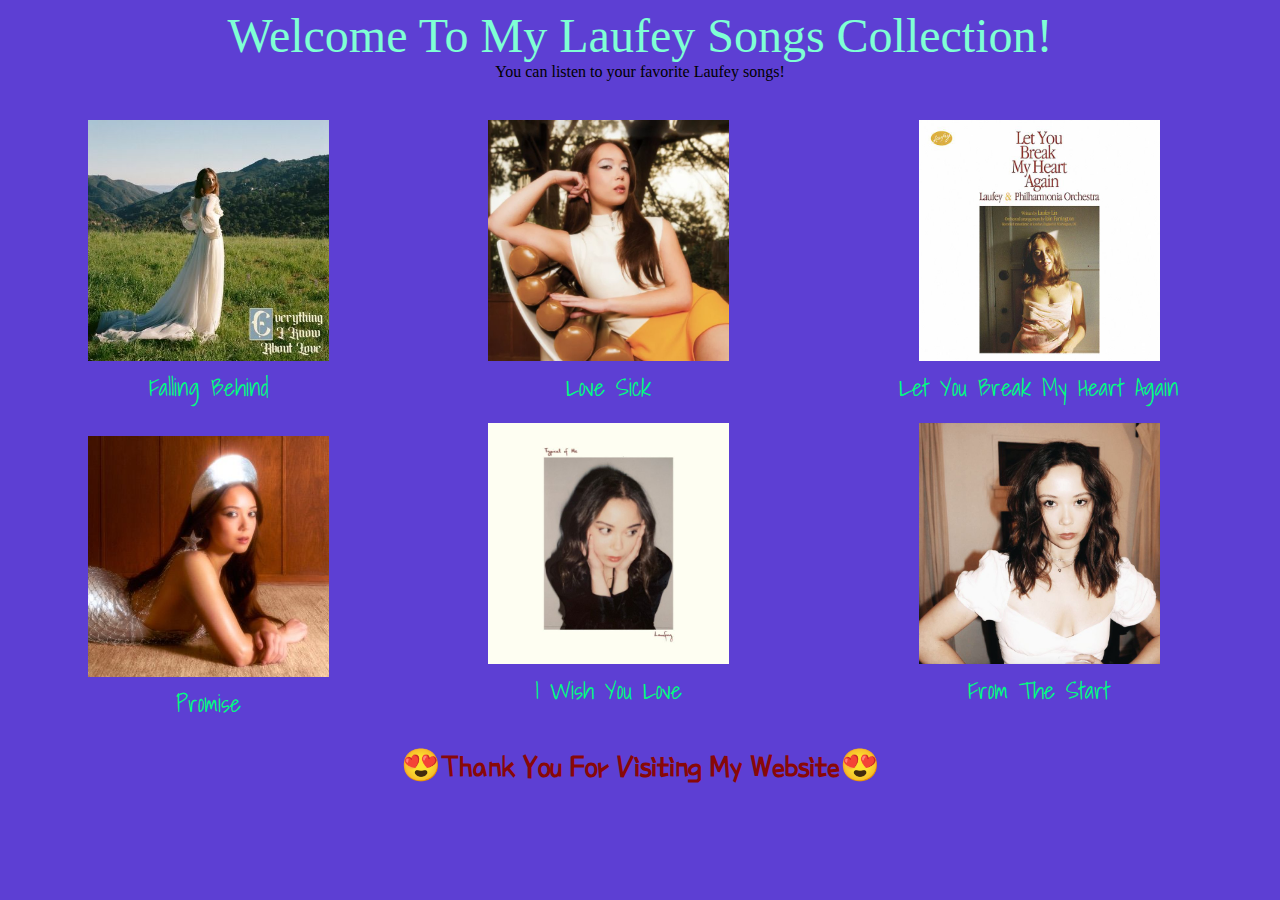
==== index.html @ 8c1f628a "Add files via upload" ====
<!DOCTYPE html>
<html lang="en">
<head>
  <meta charset="UTF-8">
  <meta name="viewport" content="width=device-width, initial-scale=1.0">
  <title>Laufey Libary</title>
  <link rel="shortcut icon" href="laufey.jpg" type="image/x-icon">
  <link rel="stylesheet" href="style2.css">

</head>
<body bgcolor="#5D3FD3">

  <center>
    <font face="Comic Sans MS" size="50" color="aquamarine">Welcome To My Laufey Songs Collection!</font><br>
    <font face="Cooper Black" size="3">You can listen to your favorite Laufey songs!</font>
  </center> <br><br>

  <table width="100%">
    <tr align="center">
      <td>
        <a href="fbehind.html"><img src="fb.jpg" width="241px" height="241px"></a><br>
        <font  size="5" >Falling Behind </i></font>
      </td>
      <td>
        <a href="lsick.html"><img src="lsick.jpg" width="241px" height="241px"></a><br>
          <font size="5" > Love Sick </i></font>
      </td>
      <td>
        <a href="lybmh.html"><img src="lybmh.jpg" width="241px" height="241px"></a><br>
          <font  size="5" > Let You Break My Heart Again </i></font>
      </td>
    </tr> 

    <tr align="center"> 
      <td> <br>
        <a href="promise.html"><img src="promise.jpg" width="241px" height="241px"></a><br>
          <font size="5" > Promise </i></font>
      </td>
      <td>
        <a href="iwulove.html"><img src="iwulove.jpg" width="241px" height="241px"></a><br>
          <font size="5" > I Wish You Love </i></font>
      </td>
      <td>
        <a href="ftstart.html"><img src="ftstart.jpg" width="241px" height="241px"></a><br>
          <font  size="5" > From The Start </i></font>
      </td>
    </tr>
  </table>


  <center><font color="#880808" align="center">
    <h1>😍Thank You For Visiting My Website😍</h1>
</font>
</center>

</body>
</html>

</body>
</html>
---- style2.css ----
@import url('https://fonts.googleapis.com/css2?family=Concert+One&family=Corinthia:wght@700&family=Poor+Story&family=Shadows+Into+Light&display=swap');

.title{
    color:aquamarine;
    font-weight: lighter;
    letter-spacing: 2px;
    font-family: "Comic Sans MS";
    text-align: center;
    font-size: 16px;
}
.home{
    font-family: 'Poor Story', cursive;
    font-size: 25px;
}
.fs{
    display: flex;
    justify-content: center;
}
.lyrices{
    font-family: 'Shadows Into Light', cursive;
    color: #003b3d;
    font-size: 20px;
}
td{
    font-family: 'Shadows Into Light', cursive;
    color: #00FF7F;
}
h1{
    font-family: 'Poor Story', cursive;
}
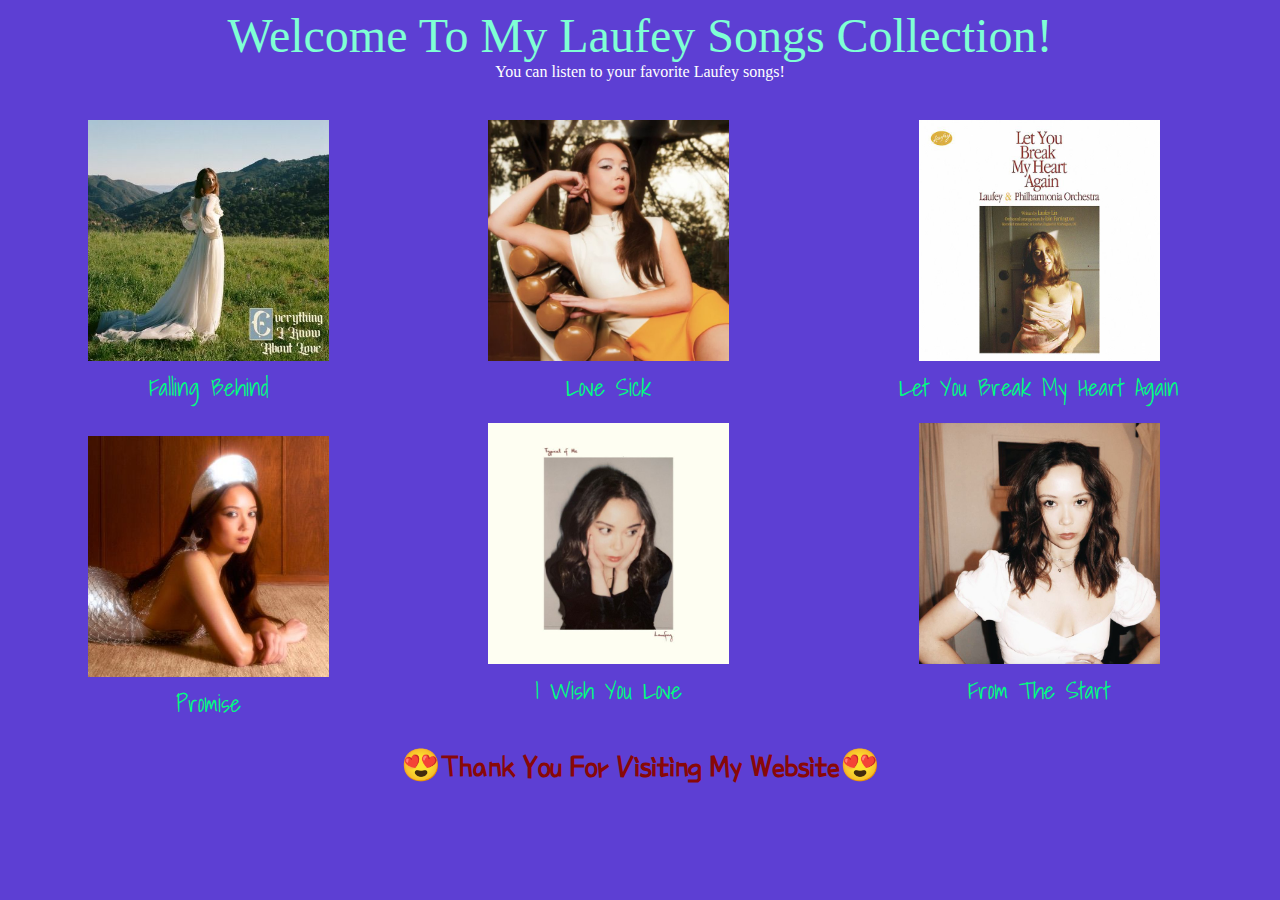
==== commit 49149696: "Update index.html" ====
--- a/index.html
+++ b/index.html
@@ -6,43 +6,43 @@
   <meta name="viewport" content="width=device-width, initial-scale=1.0">
   <title>Laufey Libary</title>
   <link rel="shortcut icon" href="laufey.jpg" type="image/x-icon">
-  <link rel="stylesheet" href="style2.css">
+  <link rel="stylesheet" href="style.css">
 
 </head>
 <body bgcolor="#5D3FD3">
 
   <center>
     <font face="Comic Sans MS" size="50" color="aquamarine">Welcome To My Laufey Songs Collection!</font><br>
-    <font face="Cooper Black" size="3">You can listen to your favorite Laufey songs!</font>
+    <font face="Cooper Black" size="3" color="white">You can listen to your favorite Laufey songs!</font>
   </center> <br><br>
 
   <table width="100%">
     <tr align="center">
       <td>
-        <a href="fbehind.html"><img src="fb.jpg" width="241px" height="241px"></a><br>
+        <a href="fbehind.html"><img src="fb.jpg" width="241px" height="241px" class="s"></a><br>
         <font  size="5" >Falling Behind </i></font>
       </td>
       <td>
-        <a href="lsick.html"><img src="lsick.jpg" width="241px" height="241px"></a><br>
+        <a href="lsick.html"><img src="lsick.jpg" width="241px" height="241px" class="s"></a><br>
           <font size="5" > Love Sick </i></font>
       </td>
       <td>
-        <a href="lybmh.html"><img src="lybmh.jpg" width="241px" height="241px"></a><br>
+        <a href="lybmh.html"><img src="lybmh.jpg" width="241px" height="241px" class="s"></a><br>
           <font  size="5" > Let You Break My Heart Again </i></font>
       </td>
     </tr> 
 
     <tr align="center"> 
       <td> <br>
-        <a href="promise.html"><img src="promise.jpg" width="241px" height="241px"></a><br>
+        <a href="promise.html"><img src="promise.jpg" width="241px" height="241px" class="s"></a><br>
           <font size="5" > Promise </i></font>
       </td>
       <td>
-        <a href="iwulove.html"><img src="iwulove.jpg" width="241px" height="241px"></a><br>
+        <a href="iwulove.html"><img src="iwulove.jpg" width="241px" height="241px" class="s"></a><br>
           <font size="5" > I Wish You Love </i></font>
       </td>
       <td>
-        <a href="ftstart.html"><img src="ftstart.jpg" width="241px" height="241px"></a><br>
+        <a href="ftstart.html"><img src="ftstart.jpg" width="241px" height="241px" class="s"></a><br>
           <font  size="5" > From The Start </i></font>
       </td>
     </tr>
@@ -58,4 +58,4 @@
 </html>
 
 </body>
-</html>+</html>
--- a/style.css
+++ b/style.css
@@ -0,0 +1,13 @@
+@import url('https://fonts.googleapis.com/css2?family=Concert+One&family=Corinthia:wght@700&family=Poor+Story&family=Shadows+Into+Light&display=swap');
+
+td{
+    font-family: 'Shadows Into Light', cursive;
+    color: #00FF7F;
+}
+h1{
+    font-family: 'Poor Story', cursive;
+}
+.s:hover{
+    transform: scale(1.1);
+    transition: 2s;
+}